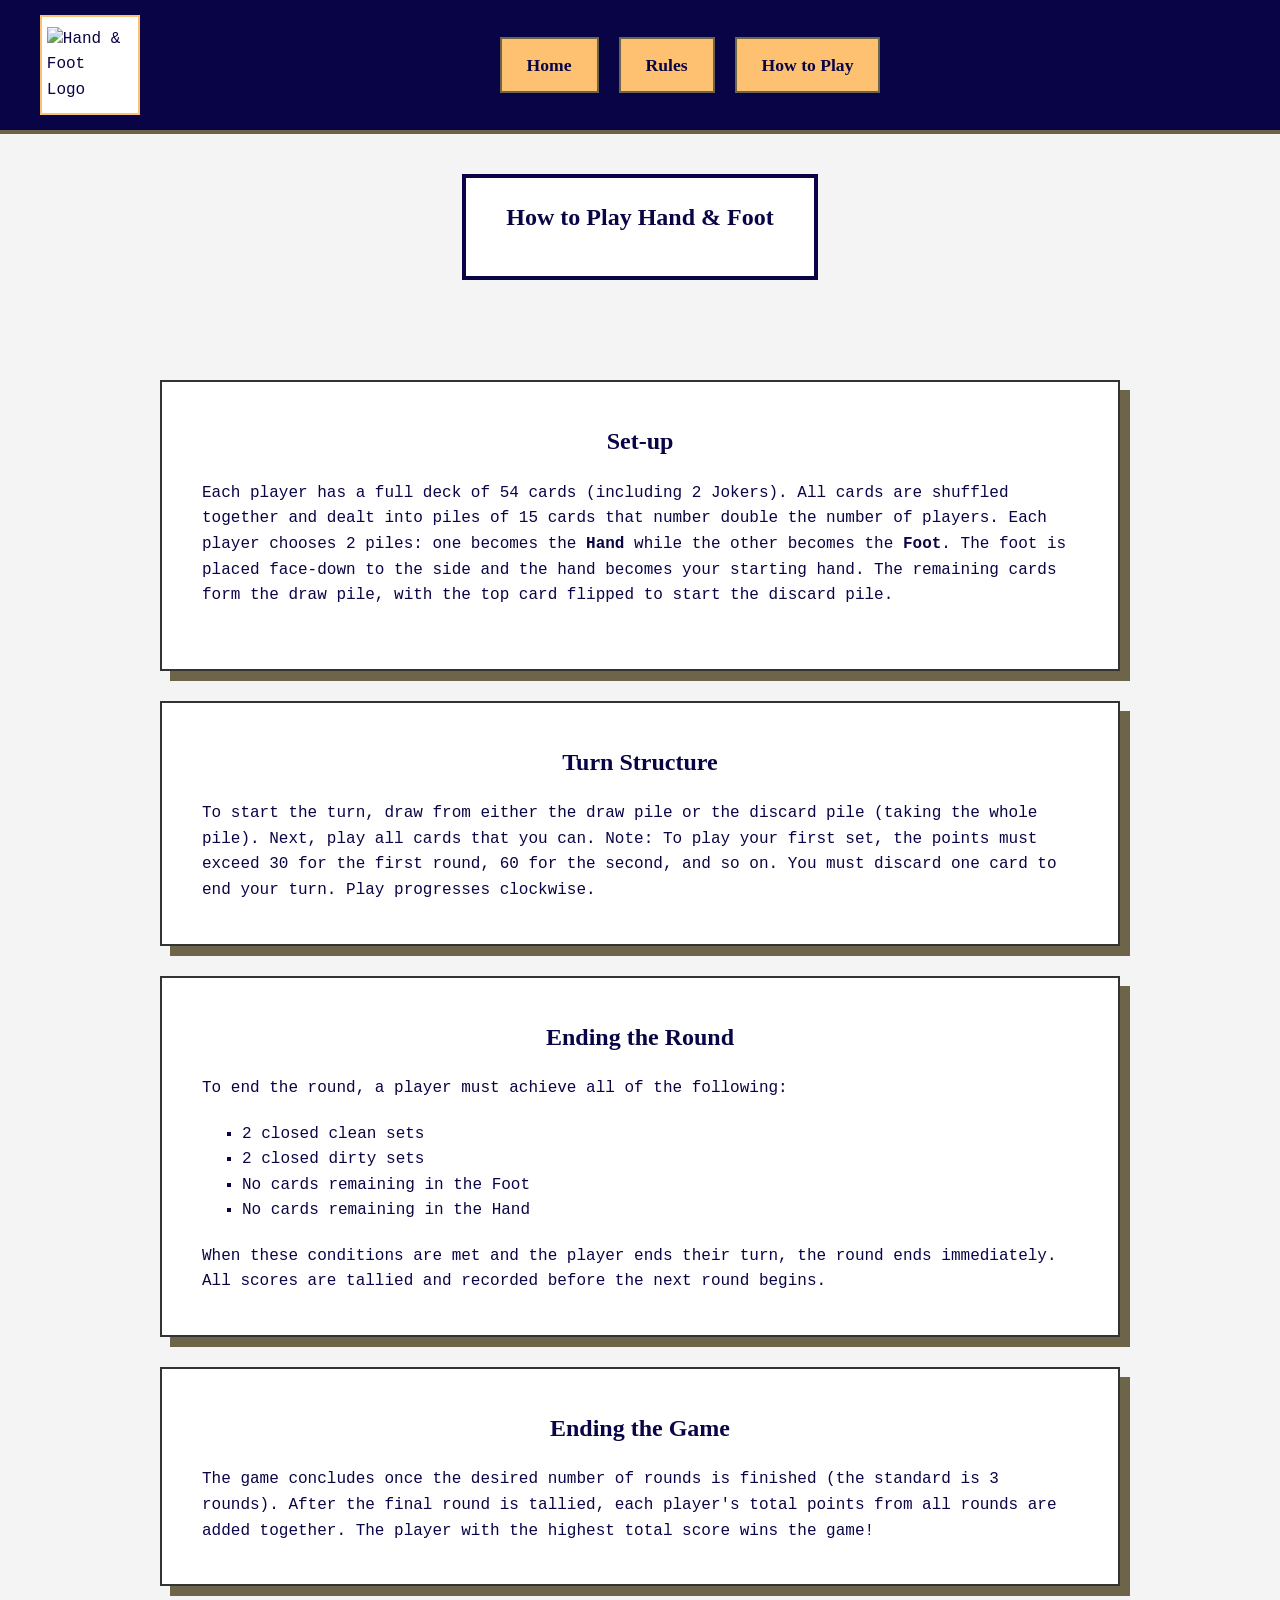
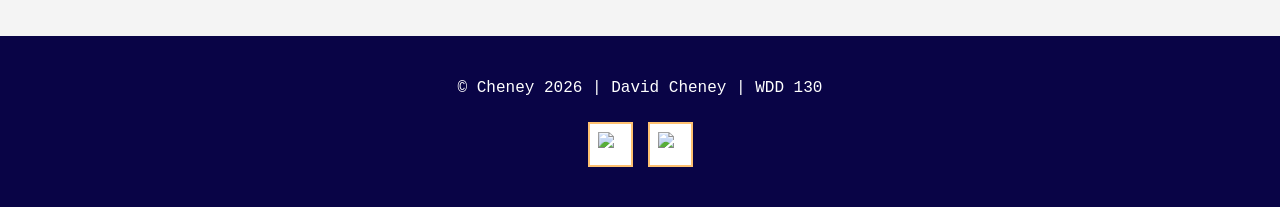
==== how_to_play.html @ 5d92e448 "I made my page and the css, if someone can  make a image folder then I can complete it" ====
<!DOCTYPE html>
<html lang="en">
<head>
    <meta charset="UTF-8">
    <meta name="viewport" content="width=device-width, initial-scale=1.0">
    <title>How to Play | Hand & Foot</title>
    <link rel="stylesheet" href="styles.css">
</head>
<body>
    <header>
        <div class="container header-content">
            <div class="logo">
                <img src="images/logo.png" alt="Hand & Foot Logo">
            </div>
            <nav>
                <ul>
                    <li><a href="index.html" class="nav-button">Home</a></li>
                    <li><a href="rules.html" class="nav-button">Rules</a></li>
                    <li><a href="how-to-play.html" class="nav-button">How to Play</a></li>
                </ul>
            </nav>
        </div>
    </header>

    <main class="container">
        <section class="hero">
            <div class="page-title">
                <h1>How to Play Hand & Foot</h1>
            </div>
        </section>

        <section id="setup" class="intro-box">
            <h2>Set-up</h2>
            <p>Each player has a full deck of 54 cards (including 2 Jokers). All cards are shuffled together and dealt into piles of 15 cards that number double the number of players. Each player chooses 2 piles: one becomes the <strong>Hand</strong> while the other becomes the <strong>Foot</strong>. The foot is placed face-down to the side and the hand becomes your starting hand. The remaining cards form the draw pile, with the top card flipped to start the discard pile.</p>
            <div class="image-box">
                
        </section>

        <section id="turn-structure" class="intro-box">
            <h2>Turn Structure</h2>
            <p>To start the turn, draw from either the draw pile or the discard pile (taking the whole pile). Next, play all cards that you can. Note: To play your first set, the points must exceed 30 for the first round, 60 for the second, and so on. You must discard one card to end your turn. Play progresses clockwise.</p>
        </section>

        <section id="ending-round" class="intro-box">
            <h2>Ending the Round</h2>
            <p>To end the round, a player must achieve all of the following: 
                <ul>
                    <li>2 closed clean sets</li>
                    <li>2 closed dirty sets</li>
                    <li>No cards remaining in the Foot</li>
                    <li>No cards remaining in the Hand</li>
                </ul>
            When these conditions are met and the player ends their turn, the round ends immediately. All scores are tallied and recorded before the next round begins.</p>
        </section>

        <section id="ending-game" class="intro-box">
            <h2>Ending the Game</h2>
            <p>The game concludes once the desired number of rounds is finished (the standard is 3 rounds). After the final round is tallied, each player's total points from all rounds are added together. The player with the highest total score wins the game!</p>
        </section>
    </main>

    <footer>
        <div class="container footer-content">
            <p>&copy; Cheney 2026 | David Cheney | WDD 130</p>
            <div class="social-links">
                <div class="social-box"><img src="images/facebook.png" alt="Facebook"></div>
                <div class="social-box"><img src="images/instagram.png" alt="Instagram"></div>
            </div>
        </div>
    </footer>
</body>
</html>
---- styles.css ----
/* --- GLOBAL RESET --- */
* {
  box-sizing: border-box;
  margin: 0;
  padding: 0;
}

body {
  /* Paragraph Font from Site Plan */
  font-family: 'Courier New', Courier, monospace;
  background-color: #f4f4f4;
  color: #090446; /* Primary Navy */
  line-height: 1.6;
}

/* ALL HEADINGS CENTERED */
h1, h2, h3 {
  font-family: 'Times New Roman', Times, serif;
  color: #090446;
  text-align: center;
  margin-bottom: 20px;
}

.container {
  width: 95%;
  max-width: 1200px;
  margin: 0 auto;
}

/* --- HEADER & NAVIGATION --- */
header {
  background-color: #090446;
  padding: 15px 0;
  border-bottom: 4px solid #6D654A; /* Accent 1 */
}

.header-content {
  display: flex;
  align-items: center;
  justify-content: flex-start; /* Aligns logo to the left */
}

.logo {
  width: 100px;
  height: 100px;
  border: 2px solid #FEC171; /* Accent 2 Gold */
  background-color: white;
  display: flex;
  align-items: center;
  justify-content: center;
  flex-shrink: 0;
}

.logo img {
  width: 90%;
  height: auto;
}

/* Centers the nav list within the remaining header space */
nav {
  flex: 1; 
  display: flex;
  justify-content: center; 
}

nav ul {
  list-style: none;
  display: flex;
  gap: 20px;
  margin: 0;
  padding: 0;
}

/* BUTTON STYLING */
.nav-button {
  text-decoration: none;
  display: block;
  padding: 12px 25px;
  border: 2px solid #6D654A;
  background-color: #FEC171; /* Accent 2 Gold */
  
  /* !important ensures the Navy color persists even for visited links */
  color: #090446 !important; 
  
  font-family: 'Times New Roman', Times, serif;
  font-weight: bold;
  font-size: 1.1rem;
  transition: 0.3s ease;
  white-space: nowrap; 
}

.nav-button:hover {
  background-color: white !important;
  color: #F71735 !important; /* Secondary Red */
  transform: translateY(-2px);
}

/* --- MAIN CONTENT SECTIONS --- */
.hero {
  padding: 40px 0;
}

.page-title {
  display: inline-block;
  margin: 0 auto 30px;
  padding: 20px 40px;
  border: 4px solid #090446;
  background-color: white;
}

/* Centering the page title wrapper */
.hero {
    display: flex;
    justify-content: center;
}

.intro-box {
  width: 80%;
  margin: 30px auto;
  padding: 40px;
  background-color: white;
  border: 2px solid #333;
  box-shadow: 10px 10px 0px #6D654A; /* Accent 1 Gold/Brown shadow */
}

/* List styling inside the Ending the Round section */
.intro-box ul {
  margin: 20px 0;
  padding-left: 40px;
  list-style-type: square;
}

.image-box {
  margin: 20px 0;
  text-align: center;
}

.image-box img {
  max-width: 100%;
  height: auto;
  border: 1px solid #333;
}

/* --- FOOTER --- */
footer {
  padding: 40px 0;
  background-color: #090446;
  color: white;
  margin-top: 50px;
  text-align: center;
}

.footer-content {
  display: flex;
  flex-direction: column;
  align-items: center;
  gap: 20px;
}

.social-links {
  display: flex;
  gap: 15px;
}

.social-box {
  width: 45px;
  height: 45px;
  border: 2px solid #FEC171;
  background-color: white;
  display: flex;
  align-items: center;
  justify-content: center;
}

.social-box img {
    width: 25px;
    height: 25px;
}

/* --- RESPONSIVE DESIGN --- */
@media (max-width: 850px) {
  .header-content {
    flex-direction: column;
    gap: 20px;
  }
  
  nav ul {
    flex-direction: column;
    width: 100%;
    align-items: center;
  }

  .intro-box {
    width: 95%;
    padding: 20px;
  }
}
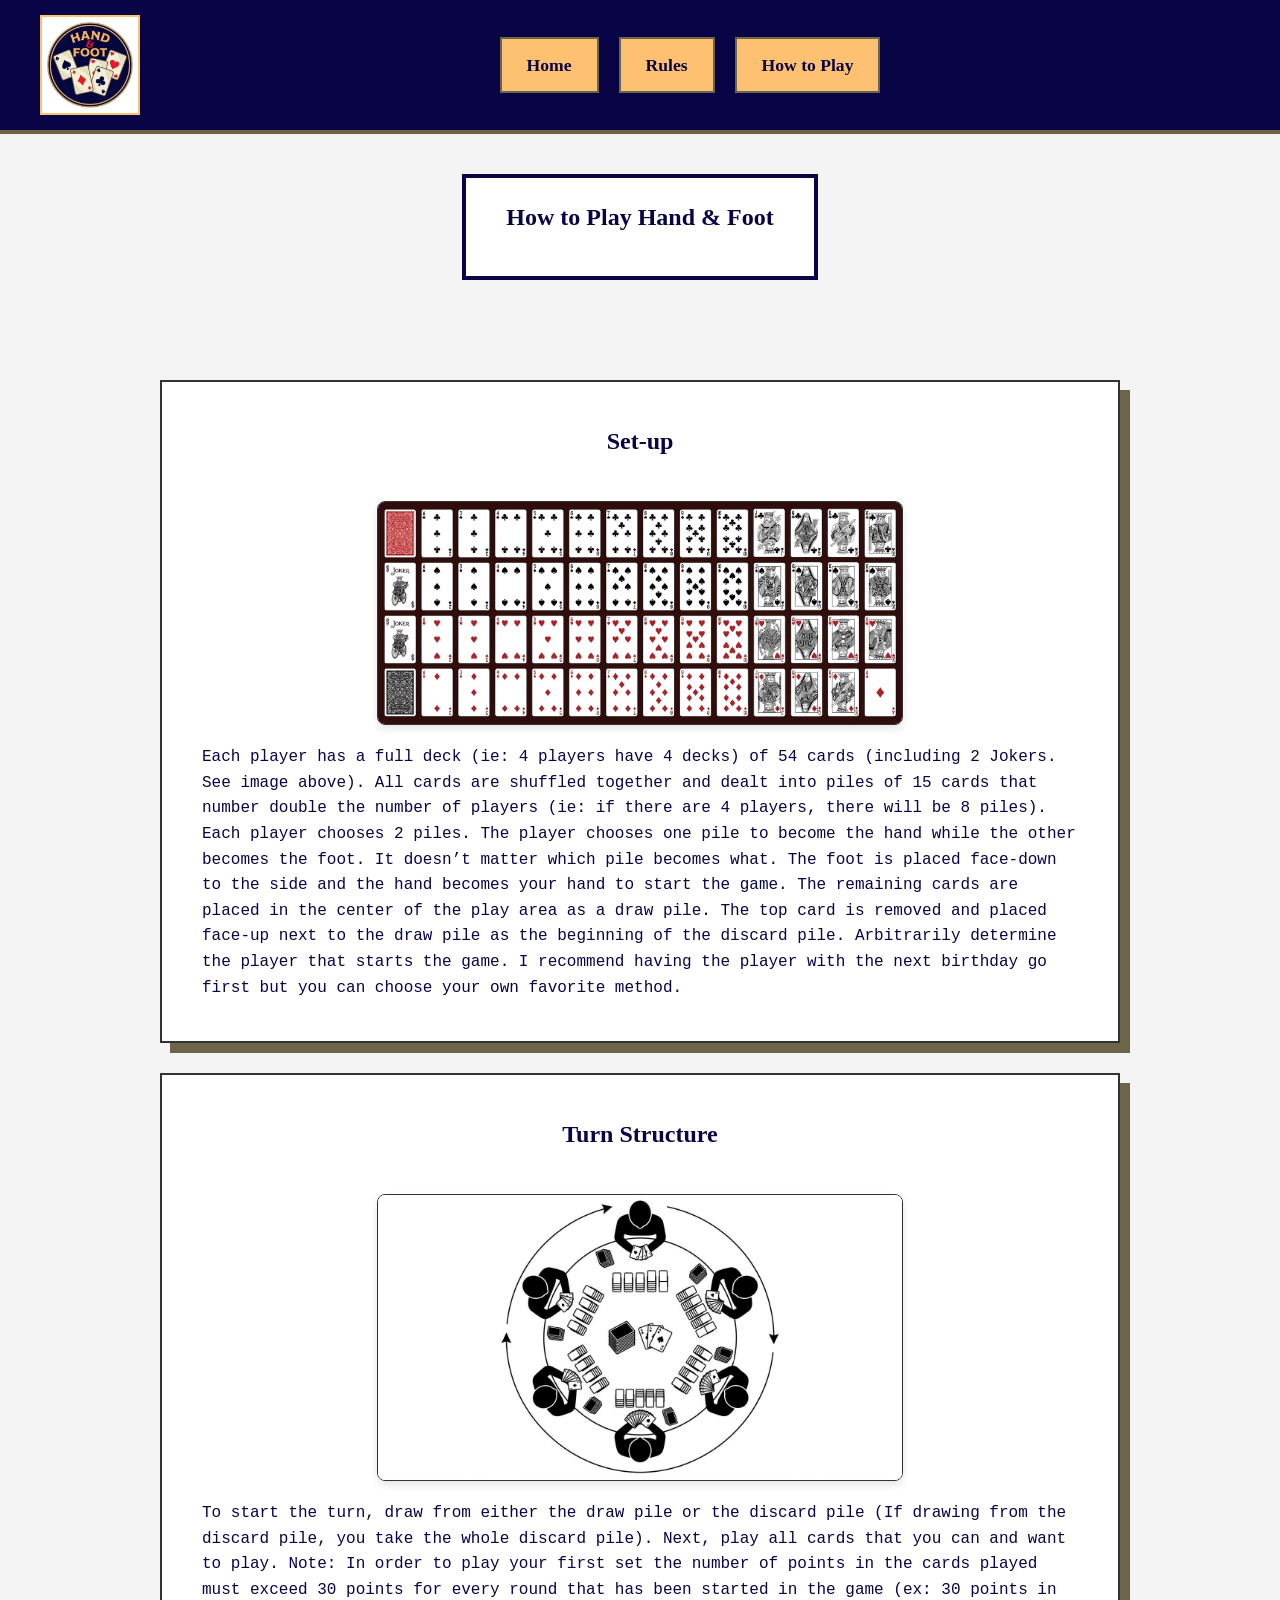
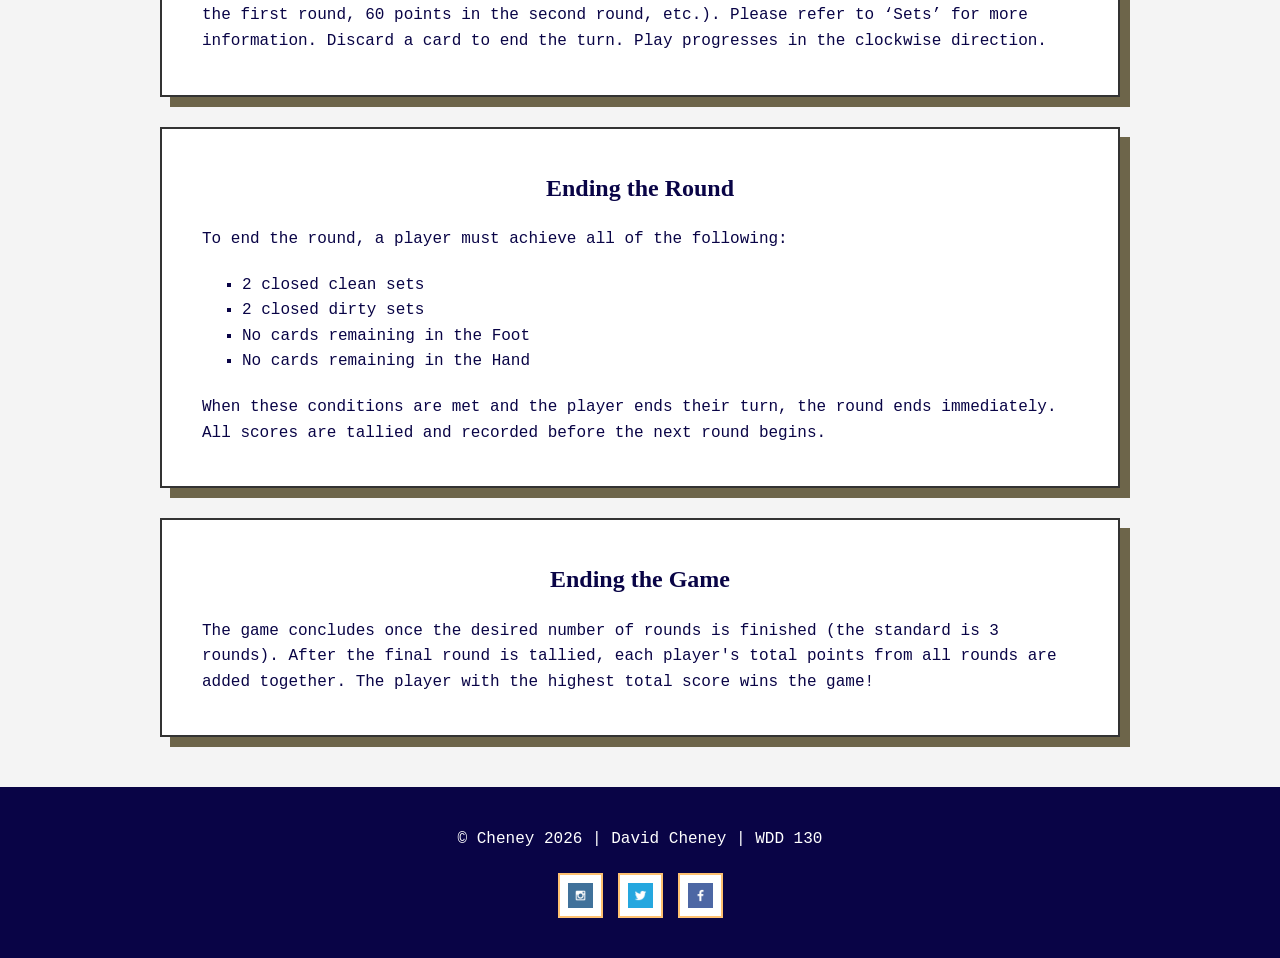
==== commit 3ae9df36: "finished my page" ====
--- a/how_to_play.html
+++ b/how_to_play.html
@@ -10,13 +10,13 @@
     <header>
         <div class="container header-content">
             <div class="logo">
-                <img src="images/logo.png" alt="Hand & Foot Logo">
+                <img src="images/image.png" alt="Hand & Foot Logo">
             </div>
             <nav>
                 <ul>
                     <li><a href="index.html" class="nav-button">Home</a></li>
-                    <li><a href="rules.html" class="nav-button">Rules</a></li>
-                    <li><a href="how-to-play.html" class="nav-button">How to Play</a></li>
+                    <li><a href="rules_page/Rules.html" class="nav-button">Rules</a></li>
+                    <li><a href="how_to_play.html" class="nav-button">How to Play</a></li>
                 </ul>
             </nav>
         </div>
@@ -29,18 +29,26 @@
             </div>
         </section>
 
-        <section id="setup" class="intro-box">
-            <h2>Set-up</h2>
-            <p>Each player has a full deck of 54 cards (including 2 Jokers). All cards are shuffled together and dealt into piles of 15 cards that number double the number of players. Each player chooses 2 piles: one becomes the <strong>Hand</strong> while the other becomes the <strong>Foot</strong>. The foot is placed face-down to the side and the hand becomes your starting hand. The remaining cards form the draw pile, with the top card flipped to start the discard pile.</p>
-            <div class="image-box">
-                
-        </section>
+       <section id="setup" class="intro-box">
+    <h2>Set-up</h2>
+    <div class="box-content">
+        <img src="images/image copy.png" alt="with jokers" class="setup-image">
+        <div class="text-content">
+            <p>Each player has a full deck (ie: 4 players have 4 decks) of 54 cards (including 2 Jokers. See image above). All cards are shuffled together and dealt into piles of 15 cards that number double the number of players (ie: if there are 4 players, there will be 8 piles). Each player chooses 2 piles. The player chooses one pile to become the hand while the other becomes the foot. It doesn’t matter which pile becomes what. The foot is placed face-down to the side and the hand becomes your hand to start the game. The remaining cards are placed in the center of the play area as a draw pile. The top card is removed and placed face-up next to the draw pile as the beginning of the discard pile. Arbitrarily determine the player that starts the game. I recommend having the player with the next birthday go first but you can choose your own favorite method.</p>
+        </div>
+    </div>
+</section>
 
-        <section id="turn-structure" class="intro-box">
-            <h2>Turn Structure</h2>
-            <p>To start the turn, draw from either the draw pile or the discard pile (taking the whole pile). Next, play all cards that you can. Note: To play your first set, the points must exceed 30 for the first round, 60 for the second, and so on. You must discard one card to end your turn. Play progresses clockwise.</p>
-        </section>
-
+<section id="turn-structure" class="intro-box">
+    <h2>Turn Structure</h2>
+    <div class="box-content">
+        <img src="images/image copy 3.png" alt="table" class="turn-image">
+        <div class="text-content">
+            <p>To start the turn, draw from either the draw pile or the discard pile (If drawing from the discard pile, you take the whole discard pile).  Next, play all cards that you can and want to play. Note: In order to play your first set the number of points in the cards played must exceed 30 points for every round that has been started in the game (ex: 30 points in the first round, 60 points in the second round, etc.). Please refer to ‘Sets’ for more information. Discard a card to end the turn. Play progresses in the clockwise direction.
+</p>
+        </div>
+    </div>
+</section>
         <section id="ending-round" class="intro-box">
             <h2>Ending the Round</h2>
             <p>To end the round, a player must achieve all of the following: 
@@ -63,8 +71,9 @@
         <div class="container footer-content">
             <p>&copy; Cheney 2026 | David Cheney | WDD 130</p>
             <div class="social-links">
-                <div class="social-box"><img src="images/facebook.png" alt="Facebook"></div>
-                <div class="social-box"><img src="images/instagram.png" alt="Instagram"></div>
+                <div class="social-box"><img src="images/image copy 9.png" alt="instagram"></div>
+                <div class="social-box"><img src="images/image copy 10.png" alt="twitter"></div>
+                <div class="social-box"><img src="images/image copy 11.png" alt="facebook"></div>
             </div>
         </div>
     </footer>
--- a/styles.css
+++ b/styles.css
@@ -1,4 +1,3 @@
-/* --- GLOBAL RESET --- */
 * {
   box-sizing: border-box;
   margin: 0;
@@ -6,14 +5,12 @@
 }
 
 body {
-  /* Paragraph Font from Site Plan */
   font-family: 'Courier New', Courier, monospace;
   background-color: #f4f4f4;
-  color: #090446; /* Primary Navy */
+  color: #090446; 
   line-height: 1.6;
 }
 
-/* ALL HEADINGS CENTERED */
 h1, h2, h3 {
   font-family: 'Times New Roman', Times, serif;
   color: #090446;
@@ -27,23 +24,22 @@
   margin: 0 auto;
 }
 
-/* --- HEADER & NAVIGATION --- */
 header {
   background-color: #090446;
   padding: 15px 0;
-  border-bottom: 4px solid #6D654A; /* Accent 1 */
+  border-bottom: 4px solid #6D654A; 
 }
 
 .header-content {
   display: flex;
   align-items: center;
-  justify-content: flex-start; /* Aligns logo to the left */
+  justify-content: flex-start; 
 }
 
 .logo {
   width: 100px;
   height: 100px;
-  border: 2px solid #FEC171; /* Accent 2 Gold */
+  border: 2px solid #FEC171; 
   background-color: white;
   display: flex;
   align-items: center;
@@ -56,7 +52,6 @@
   height: auto;
 }
 
-/* Centers the nav list within the remaining header space */
 nav {
   flex: 1; 
   display: flex;
@@ -71,17 +66,13 @@
   padding: 0;
 }
 
-/* BUTTON STYLING */
 .nav-button {
   text-decoration: none;
   display: block;
   padding: 12px 25px;
   border: 2px solid #6D654A;
-  background-color: #FEC171; /* Accent 2 Gold */
-  
-  /* !important ensures the Navy color persists even for visited links */
+  background-color: #FEC171; 
   color: #090446 !important; 
-  
   font-family: 'Times New Roman', Times, serif;
   font-weight: bold;
   font-size: 1.1rem;
@@ -91,13 +82,14 @@
 
 .nav-button:hover {
   background-color: white !important;
-  color: #F71735 !important; /* Secondary Red */
+  color: #F71735 !important; 
   transform: translateY(-2px);
 }
 
-/* --- MAIN CONTENT SECTIONS --- */
 .hero {
   padding: 40px 0;
+  display: flex;
+  justify-content: center;
 }
 
 .page-title {
@@ -108,40 +100,40 @@
   background-color: white;
 }
 
-/* Centering the page title wrapper */
-.hero {
-    display: flex;
-    justify-content: center;
-}
-
 .intro-box {
   width: 80%;
   margin: 30px auto;
   padding: 40px;
   background-color: white;
   border: 2px solid #333;
-  box-shadow: 10px 10px 0px #6D654A; /* Accent 1 Gold/Brown shadow */
+  box-shadow: 10px 10px 0px #6D654A;
+  display: flex;
+  flex-direction: column;
+  align-items: center;
 }
 
-/* List styling inside the Ending the Round section */
+.intro-box p {
+  width: 100%;
+  text-align: left;
+}
+
 .intro-box ul {
   margin: 20px 0;
   padding-left: 40px;
   list-style-type: square;
+  align-self: flex-start;
 }
 
-.image-box {
-  margin: 20px 0;
-  text-align: center;
+.setup-image, .turn-image, .image-box img {
+  display: block;
+  margin: 20px auto;
+  max-width: 60%;
+  height: auto;
+  border: 1px solid #333;
+  border-radius: 8px;
+  box-shadow: 0 4px 8px rgba(0,0,0,0.1);
 }
 
-.image-box img {
-  max-width: 100%;
-  height: auto;
-  border: 1px solid #333;
-}
-
-/* --- FOOTER --- */
 footer {
   padding: 40px 0;
   background-color: #090446;
@@ -177,7 +169,6 @@
     height: 25px;
 }
 
-/* --- RESPONSIVE DESIGN --- */
 @media (max-width: 850px) {
   .header-content {
     flex-direction: column;
@@ -194,4 +185,8 @@
     width: 95%;
     padding: 20px;
   }
+
+  .setup-image, .turn-image {
+    max-width: 90%;
+  }
 }
